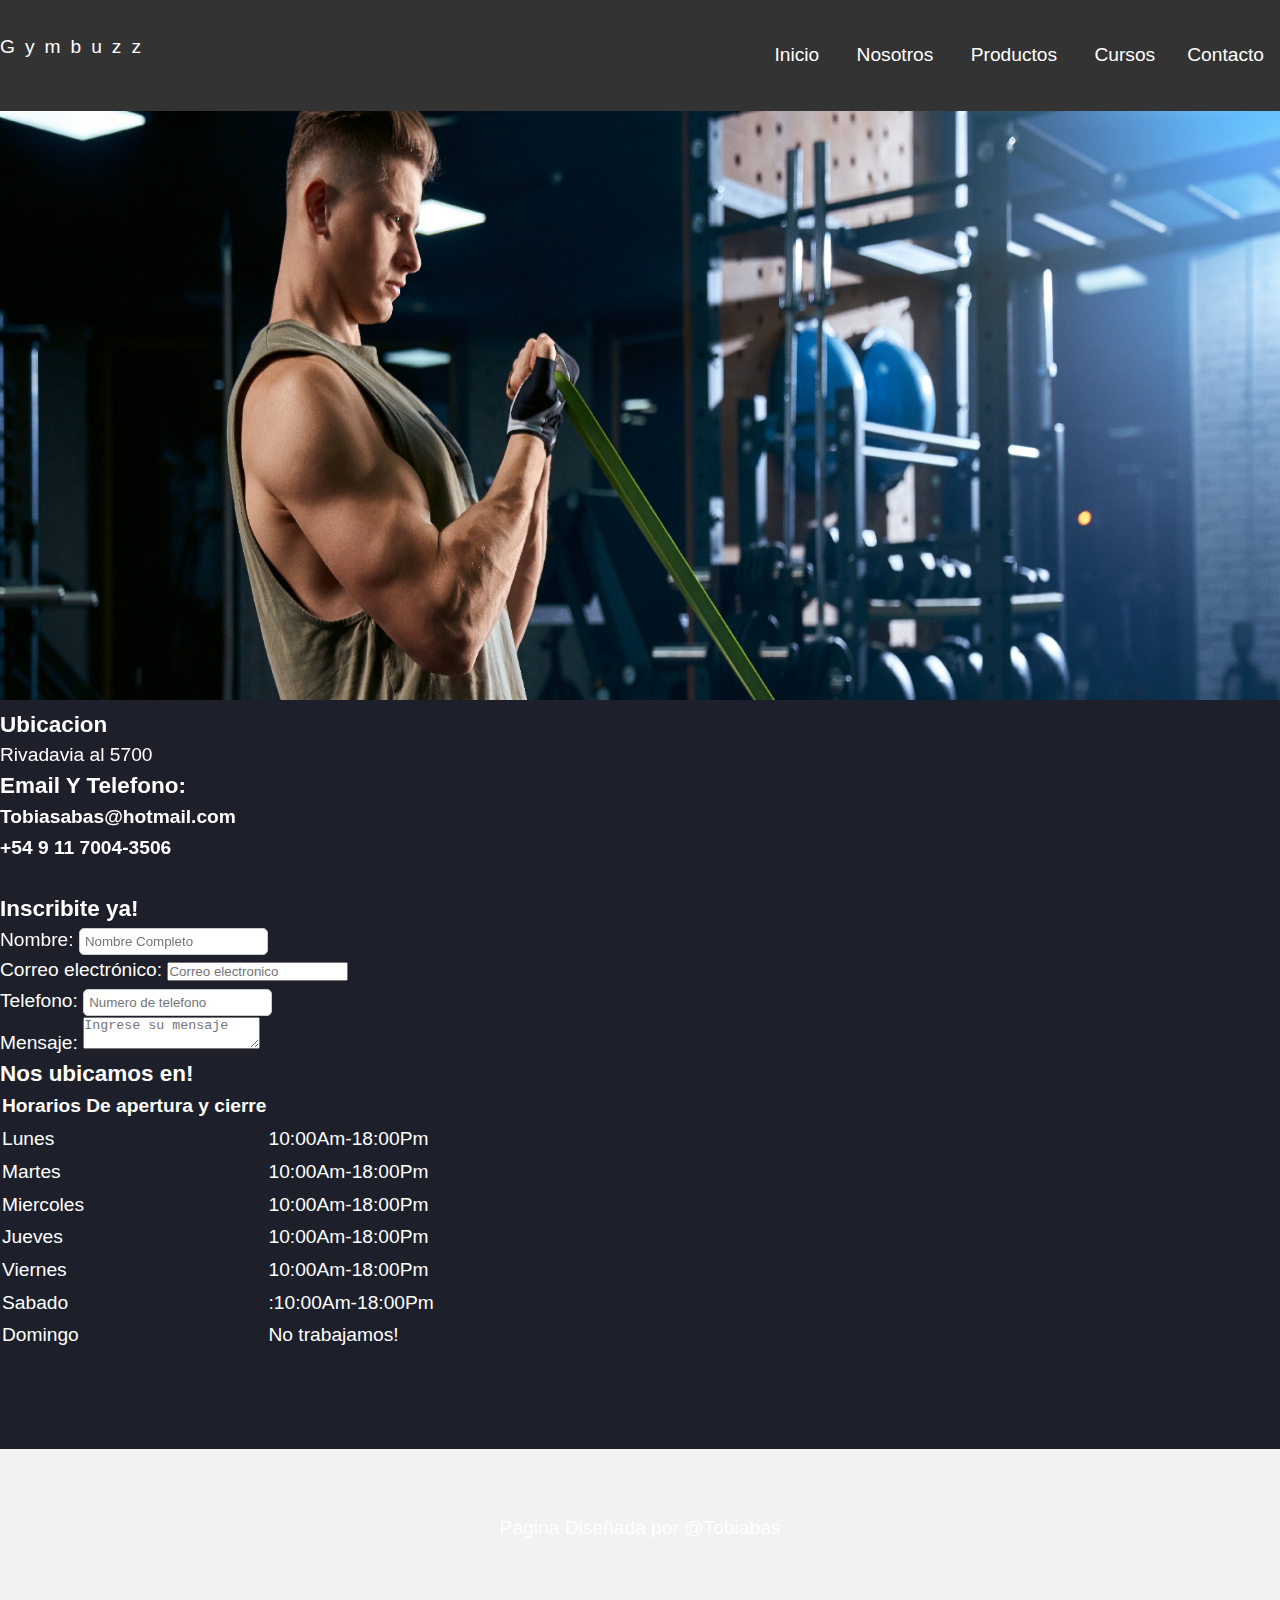
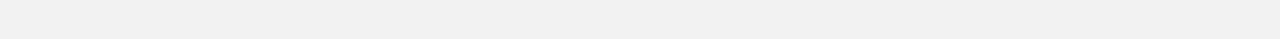
==== Pages/Contactos.html @ 163861d3 "Se agrega el proyecto" ====
<!DOCTYPE html>
<html lang="en">
<head>
    <meta charset="UTF-8">
    <meta http-equiv="X-UA-Compatible" content="IE=edge">
    <meta name="viewport" content="width=device-width, initial-scale=1.0">
    <title>Gymbuzz</title>
    <link rel="stylesheet" href="/css/style.css">
</head>

<!DOCTYPE html>
<html lang="en">
<head>
    <meta charset="UTF-8">
    <meta http-equiv="X-UA-Compatible" content="IE=edge">
    <meta name="viewport" content="width=device-width, initial-scale=1.0">
    <title>Gymbuzz</title>
    <link rel="stylesheet" href="/css/style.css">
</head>

<body>
   
	<header class="header"> 
        <a href="#" class="logo">Gymbuzz</a>
        <div class=" logo-nav-container">
		<nav class="navigation">
                <ul>
                 <li><a href="/Index.html">Inicio</a></li>
				<li><a href="Nosotros.html">Nosotros</a></li>
                <li><a href="Productos.html">Productos</a></li>
				<li><a href="/Pages/Cursos/Cursos.html">Cursos</a>
                <li><a href="Contactos.html">Contacto</a></li>
                        
					</ul>
		</nav>
     </div>
	</header>
   
    <img width="100%" height="700px" src="/IMG/headers/Header.jpg" alt="Header del gym buzz">
    <h3>Ubicacion</h3> Rivadavia al 5700
    <iframe class="map" src="https://www.google.com/maps/embed?pb=!1m18!1m12!1m3!1d3283.2736680803846!2d-58.445547399999995!3d-34.6225239!2m3!1f0!2f0!3f0!3m2!1i1024!2i768!4f13.1!3m3!1m2!1s0x95bcca39643e34ad%3A0xad908abae23325df!2sRivadavia%205700%2C%20C1424%20CABA!5e0!3m2!1ses-419!2sar!4v1662166920324!5m2!1ses-419!2sar" width="400" height="300" style="border:0;" allowfullscreen="" loading="lazy" referrerpolicy="no-referrer-when-downgrade"></iframe>
    <Table>
        
        <tr>
            <th>Horarios De apertura y cierre </th>
        </tr>
            <tr><td>Lunes</td>
                <td>10:00Am-18:00Pm</td>
            </tr> 
            <tr> <td>Martes</td>
                <td> 10:00Am-18:00Pm</td>
            </tr>
            <tr> <td>Miercoles</td>
                <td> 10:00Am-18:00Pm</td>
            </tr>
            <tr> <td>Jueves</td>
                <td>10:00Am-18:00Pm</td>
            </tr>
            <tr> <td>Viernes</td>
                <td> 10:00Am-18:00Pm</td>
            </tr>
            <tr>    <Td>Sabado</Td>
                <td>:10:00Am-18:00Pm</td>
            </tr>
            <tr>    <td>Domingo</td>
                <td> No trabajamos!</td>
            </tr>

                <h3>Email Y Telefono: </h3>
                  <Strong> Tobiasabas@hotmail.com</Strong>
                        <p>
                    <strong>+54 9 11 7004-3506</strong>
                        </p>
        </div>
            <section>
             <Div class="formulario" >
                    <h3>Inscribite ya!</h3> 
                <li>
                   <label type ="Nombre" for="name">Nombre:</label>
                   <input type="text" id="name" name="user_name" placeholder="Nombre Completo" >
                 </li>
                 <li>
                   <label for="mail">Correo electrónico:</label>
                   <input type="email" id="mail" name="user_mail" placeholder="Correo electronico" >
                 </li>
                 <li>
                    <label for="Phone">Telefono:</label>
                    <input id="Phone" type="text" placeholder="Numero de telefono">
                 </li>
                 <li>
                   <label for="msg">Mensaje:</label>
                   <textarea id="msg" name="user_message" placeholder="Ingrese su mensaje"></textarea>
                 </li>
            </Div>
               </form>
                <h3>Nos ubicamos en!</h3>
        
            </section>
                </main>
            </Table>
    <footer class="footer">
        <div class="container">
            <p>Pagina Diseñada por @Tobiabas</p>
        </div>
    </footer>

       

</body>
</html>
---- css/style.css ----
body{
	font-family: 'Roboto', sans-serif;
color: #333;
font-size: 1.2em;
line-height: 1.6em;
margin: 0;
}

h1{
	font-size: 2rem;
	line-height: 1.3em;
}

p{
	margin-bottom: 1.6em;
}

.container{
	width: 85%;
	max-width: 850px;
	margin:0 auto;
}

.header{
	display: flex;
	justify-content: space-between;
	background: #333;
	color: white;
	padding: 2rem 0;

	position: fixed;
	left: 0;
	top: 0;
	right: 0;
}
.header a{
	color: white;
	text-decoration: none;
}

.logo-nav-container{
	display: flex;
	justify-content: space-between;
	align-items: center;
}

.navigation ul {
	margin: 0;
	padding: 0;
	list-style: none;
}

.navigation ul li {
	display: inline-block;
}

.navigation ul li a{
	display: block;
	padding: 0.5rem 1rem;

}
.navigation ul li a:hover{
	background: orange;
	padding: 0,5rem 1rem;
	transition: all 0.4s linear;
	border-radius: 5px;
}
.logo{
	letter-spacing: 10px;
}


.footer{
	background: #f2f2f2;
	padding: 4rem 0;
	text-align: center;
	margin-top: 6rem;
}

.map{
	float: right;
}

.formulario{
	text-align: left;
}

.caja{
	display: flex;
}

.caja > div{
	width: 50%;
	padding: 10px;
}




/* Pagina de Contacto */
	#izquierda{
		width: 300px ;
		height: auto; overflow: hidden;
		border: 1px solid;
		float: left;
	}

.texto-contacto{
	text-align:left
}

#derecha{
	width: 490px;
	border: 1px solid;
	height: auto; overflow: hidden;
	float: right;
}

.email-contacto{
	color: #848484;
	text-decoration: none;
}

.email-contacto:hover{
text-decoration: underline;
}



input[type="text"]{
	border: 1px solid #ccc;
	padding: 5px;
	border-radius: 5px;

}


/*  Grid y Flexbox */
* {
	padding: 0;
	margin: 0;
	box-sizing: border-box;
}

body {
	background: #1D202B;
	color: #fff;
	font-family: 'Roboto', sans-serif;
}

.contenedor {
	width: 90%;
	max-width: 1200px;
	margin: auto;
	padding: 40px 0;


}

.titulo {
	font-size: 24px;
	padding: 20px 0;
}

.contenedor-conciertos{

}

.card {
	border-radius: 10px;
	min-height: 350px;
	font-weight: bold;
	padding: 20px;
	position: relative;
	overflow: hidden;
	background-size: cover;
	background-position: center center;


}

.card .textos {
	height: 100%;


}

.banner {
	border-radius: 10px;
	text-align: center;
	padding: 20px;
	background-size: cover;
	background-position: center center;


}

.banner ul {
	list-style: none;
}

.banner ul li {
	margin: 15px;
	font-weight: bold;
}

.banner .boton {
	background: #FFD600;
	display: block;
	width: 100%;
	font-weight: bold;
	font-size: 14px;
	text-align: center;
	padding: 10px;
	border: none;
	border-radius: 100px;
	font-family: 'Roboto', sans-serif;
	cursor: pointer;
}

@media screen and (max-width: 900px) {

}

@media screen and (max-width: 700px) {

}

@media screen and (max-width: 600px) {

}

.contenedor:hover{

}

/* Button */

button{
	padding: 10px 15px;
	border: none;
	outline: none;
	background-color: gray;
	color:white;
	cursor:pointer;
}

button:hover{
	color: white;
	background:orange;
}

	/* Termina Button */

	/* Tienda */
	button {
		font-size: 16px;
		text-align: center;
		border-radius: 8px;
		padding: 10px 20px;
	}
	
	
	.button-checkout {
		background-color: orange;
		color: black;
		border: 2px solid #008CBA; /* Blue */
		transition-duration: 0.4s;
		position: absolute;
		right: 15px;
		bottom: 15px;
	}
	
	.button-checkout:hover {
		background-color: #008CBA; /* Blue */
		color: white;
	}
	
	.page-content {
		display: flex;
		flex-wrap: wrap;
		justify-content: space-evenly;
	}
	
	.product-container{

	}
	
	.product-container:hover {
		box-shadow: 0 8px 16px 0 rgba(0,0,0,0.2);
	  }
	
	.product-container img {
		width: 300px;
	}
	
	.product-container h1 {
		margin-bottom: 10px;
		margin-left: 15px;
		color: #1D202B;
	}
	
	.button-add {
		background-color:white;
		color: black;
		border: 2px solid orange; /* Green */
		transition-duration: 0.4s;
		position: absolute;
		right: 15px;
		bottom: 10px;
	}
	  
	.button-add:hover {
		background-color: orange; /* Green */
		color: white; }
		/* Termina tienda */
---- css/style.css ----
body{
	font-family: 'Roboto', sans-serif;
color: #333;
font-size: 1.2em;
line-height: 1.6em;
margin: 0;
}

h1{
	font-size: 2rem;
	line-height: 1.3em;
}

p{
	margin-bottom: 1.6em;
}

.container{
	width: 85%;
	max-width: 850px;
	margin:0 auto;
}

.header{
	display: flex;
	justify-content: space-between;
	background: #333;
	color: white;
	padding: 2rem 0;

	position: fixed;
	left: 0;
	top: 0;
	right: 0;
}
.header a{
	color: white;
	text-decoration: none;
}

.logo-nav-container{
	display: flex;
	justify-content: space-between;
	align-items: center;
}

.navigation ul {
	margin: 0;
	padding: 0;
	list-style: none;
}

.navigation ul li {
	display: inline-block;
}

.navigation ul li a{
	display: block;
	padding: 0.5rem 1rem;

}
.navigation ul li a:hover{
	background: orange;
	padding: 0,5rem 1rem;
	transition: all 0.4s linear;
	border-radius: 5px;
}
.logo{
	letter-spacing: 10px;
}


.footer{
	background: #f2f2f2;
	padding: 4rem 0;
	text-align: center;
	margin-top: 6rem;
}

.map{
	float: right;
}

.formulario{
	text-align: left;
}

.caja{
	display: flex;
}

.caja > div{
	width: 50%;
	padding: 10px;
}




/* Pagina de Contacto */
	#izquierda{
		width: 300px ;
		height: auto; overflow: hidden;
		border: 1px solid;
		float: left;
	}

.texto-contacto{
	text-align:left
}

#derecha{
	width: 490px;
	border: 1px solid;
	height: auto; overflow: hidden;
	float: right;
}

.email-contacto{
	color: #848484;
	text-decoration: none;
}

.email-contacto:hover{
text-decoration: underline;
}



input[type="text"]{
	border: 1px solid #ccc;
	padding: 5px;
	border-radius: 5px;

}


/*  Grid y Flexbox */
* {
	padding: 0;
	margin: 0;
	box-sizing: border-box;
}

body {
	background: #1D202B;
	color: #fff;
	font-family: 'Roboto', sans-serif;
}

.contenedor {
	width: 90%;
	max-width: 1200px;
	margin: auto;
	padding: 40px 0;


}

.titulo {
	font-size: 24px;
	padding: 20px 0;
}

.contenedor-conciertos{

}

.card {
	border-radius: 10px;
	min-height: 350px;
	font-weight: bold;
	padding: 20px;
	position: relative;
	overflow: hidden;
	background-size: cover;
	background-position: center center;


}

.card .textos {
	height: 100%;


}

.banner {
	border-radius: 10px;
	text-align: center;
	padding: 20px;
	background-size: cover;
	background-position: center center;


}

.banner ul {
	list-style: none;
}

.banner ul li {
	margin: 15px;
	font-weight: bold;
}

.banner .boton {
	background: #FFD600;
	display: block;
	width: 100%;
	font-weight: bold;
	font-size: 14px;
	text-align: center;
	padding: 10px;
	border: none;
	border-radius: 100px;
	font-family: 'Roboto', sans-serif;
	cursor: pointer;
}

@media screen and (max-width: 900px) {

}

@media screen and (max-width: 700px) {

}

@media screen and (max-width: 600px) {

}

.contenedor:hover{

}

/* Button */

button{
	padding: 10px 15px;
	border: none;
	outline: none;
	background-color: gray;
	color:white;
	cursor:pointer;
}

button:hover{
	color: white;
	background:orange;
}

	/* Termina Button */

	/* Tienda */
	button {
		font-size: 16px;
		text-align: center;
		border-radius: 8px;
		padding: 10px 20px;
	}
	
	
	.button-checkout {
		background-color: orange;
		color: black;
		border: 2px solid #008CBA; /* Blue */
		transition-duration: 0.4s;
		position: absolute;
		right: 15px;
		bottom: 15px;
	}
	
	.button-checkout:hover {
		background-color: #008CBA; /* Blue */
		color: white;
	}
	
	.page-content {
		display: flex;
		flex-wrap: wrap;
		justify-content: space-evenly;
	}
	
	.product-container{

	}
	
	.product-container:hover {
		box-shadow: 0 8px 16px 0 rgba(0,0,0,0.2);
	  }
	
	.product-container img {
		width: 300px;
	}
	
	.product-container h1 {
		margin-bottom: 10px;
		margin-left: 15px;
		color: #1D202B;
	}
	
	.button-add {
		background-color:white;
		color: black;
		border: 2px solid orange; /* Green */
		transition-duration: 0.4s;
		position: absolute;
		right: 15px;
		bottom: 10px;
	}
	  
	.button-add:hover {
		background-color: orange; /* Green */
		color: white; }
		/* Termina tienda */
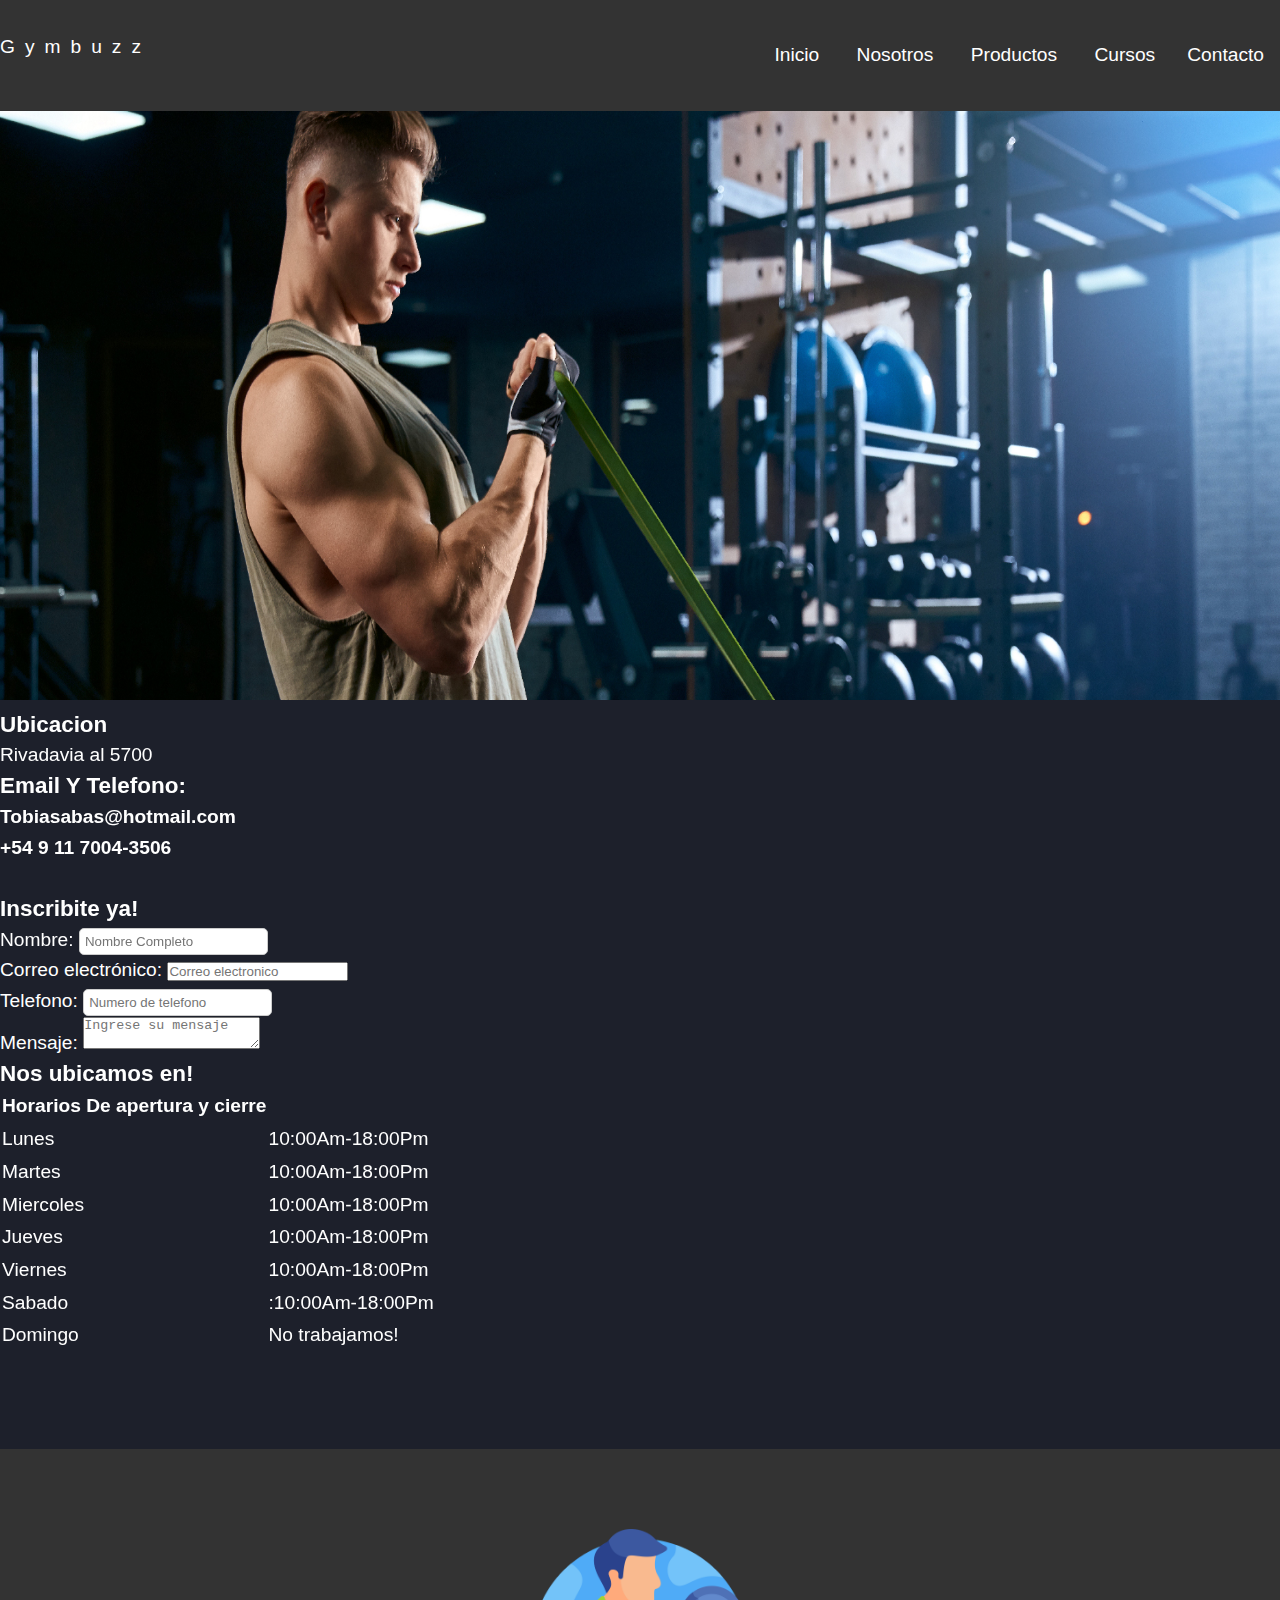
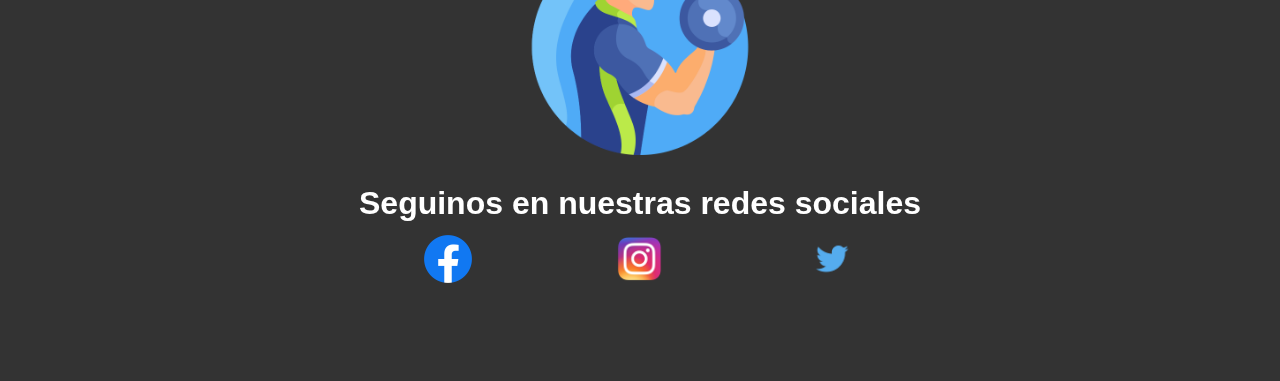
==== commit 9c0be086: "actualizado" ====
--- a/Pages/Contactos.html
+++ b/Pages/Contactos.html
@@ -98,12 +98,22 @@
             </section>
                 </main>
             </Table>
-    <footer class="footer">
-        <div class="container">
-            <p>Pagina Diseñada por @Tobiabas</p>
-        </div>
-    </footer>
-
+            <footer class="footer">
+                <section class="footer__logo">
+                  <img src="/IMG/Logo/aptitud.png" alt="logotipo Gymbuzz" class="logo__imagen">
+                </section>
+                <section class="red-social">
+                  <h3 class="red-social__titulo">Seguinos en nuestras redes sociales</h3>
+                  <div class="contain-red-social">
+                    <a href="https://www.facebook.com/" target="_blank" class="red-social__enlace"><img src="/IMG/Logo/Facebook_Logo_(2019).png"
+                        alt="página de facebook" class="red-social__logo"></a>
+                    <a href="https://www.instagram.com/" target="_blank" class="red-social__enlace">
+                      <img src="/IMG/Logo/Instagram.png" alt="página de instagram" class="red-social__logo"></a>          
+                      <a href="https://twitter.com/" target="_blank" class="red-social__enlace"><img src="/IMG/Logo/twitter.png"
+                        alt="página de twitter" class="red-social__logo"></a>
+                  </div>
+                </section>
+              </footer>
        
 
 </body>
--- a/css/style.css
+++ b/css/style.css
@@ -162,9 +162,6 @@
 	padding: 20px 0;
 }
 
-.contenedor-conciertos{
-
-}
 
 .card {
 	border-radius: 10px;
@@ -230,9 +227,7 @@
 
 }
 
-.contenedor:hover{
-
-}
+
 
 /* Button */
 
@@ -282,9 +277,7 @@
 		justify-content: space-evenly;
 	}
 	
-	.product-container{
-
-	}
+	
 	
 	.product-container:hover {
 		box-shadow: 0 8px 16px 0 rgba(0,0,0,0.2);
@@ -314,6 +307,57 @@
 		background-color: orange; /* Green */
 		color: white; }
 		/* Termina tienda */
-		
+			
+			/* Empieza Footer */
+		.footer{
+			background-color: #333;
+			;
+			display: flex;
+			flex-direction: column;
+			justify-content: center;
+		  }
+		  
+		  .footer__logo{
+			margin: 0.5rem auto;
+			padding: 0.5rem;
+			width: 60%;
+			text-align: center;
+		  
+		  }
+		  
+		  .logo__imagen{
+			margin: 0 auto;
+			width: 30%;
+		  }
+		  
+		  .red-social{
+			width: 50%;
+			margin: 0.5rem auto;
+			display: flex;
+			flex-direction: column;
+		  }
+		  
+		  .red-social__titulo{
+			font-size: 2rem;
+			text-align: center;
+		  }
+		  
+		  .contain-red-social{
+			display: flex;
+			width: 75%;
+			margin: 1rem auto;
+			justify-content: space-between;
+		  }
+		  
+		  .red-social__enlace{
+			width: 20%;
+			text-align: center;
+			
+		  }
+		  
+		  .red-social__logo{
+			width: 50%;
+		  }
+		  /* Footer termina */
 		
 		--- a/css/style.css
+++ b/css/style.css
@@ -162,9 +162,6 @@
 	padding: 20px 0;
 }
 
-.contenedor-conciertos{
-
-}
 
 .card {
 	border-radius: 10px;
@@ -230,9 +227,7 @@
 
 }
 
-.contenedor:hover{
-
-}
+
 
 /* Button */
 
@@ -282,9 +277,7 @@
 		justify-content: space-evenly;
 	}
 	
-	.product-container{
-
-	}
+	
 	
 	.product-container:hover {
 		box-shadow: 0 8px 16px 0 rgba(0,0,0,0.2);
@@ -314,6 +307,57 @@
 		background-color: orange; /* Green */
 		color: white; }
 		/* Termina tienda */
-		
+			
+			/* Empieza Footer */
+		.footer{
+			background-color: #333;
+			;
+			display: flex;
+			flex-direction: column;
+			justify-content: center;
+		  }
+		  
+		  .footer__logo{
+			margin: 0.5rem auto;
+			padding: 0.5rem;
+			width: 60%;
+			text-align: center;
+		  
+		  }
+		  
+		  .logo__imagen{
+			margin: 0 auto;
+			width: 30%;
+		  }
+		  
+		  .red-social{
+			width: 50%;
+			margin: 0.5rem auto;
+			display: flex;
+			flex-direction: column;
+		  }
+		  
+		  .red-social__titulo{
+			font-size: 2rem;
+			text-align: center;
+		  }
+		  
+		  .contain-red-social{
+			display: flex;
+			width: 75%;
+			margin: 1rem auto;
+			justify-content: space-between;
+		  }
+		  
+		  .red-social__enlace{
+			width: 20%;
+			text-align: center;
+			
+		  }
+		  
+		  .red-social__logo{
+			width: 50%;
+		  }
+		  /* Footer termina */
 		
 		